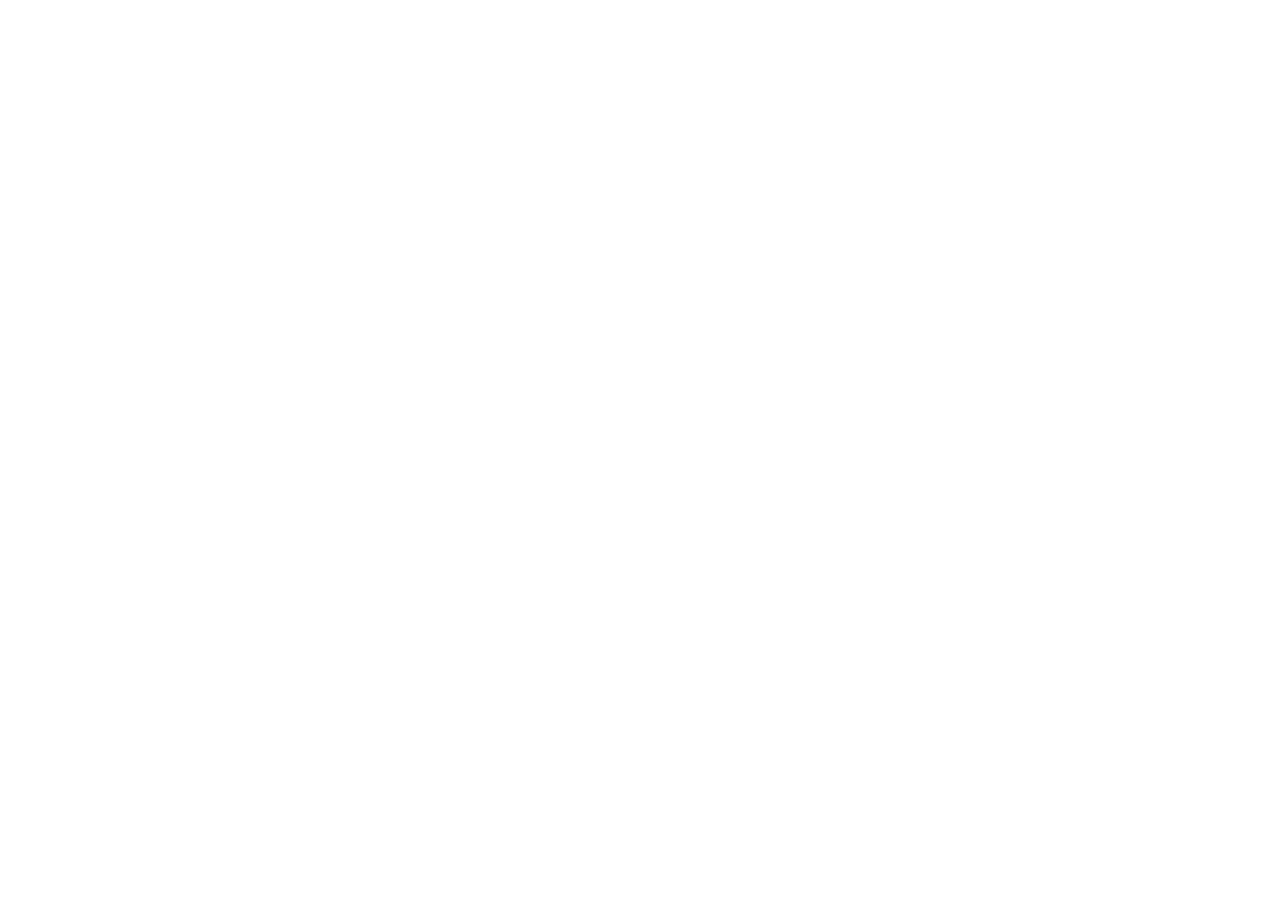
==== index.html @ 693417d9 "Criei a página principal" ====
<!DOCTYPE html>
<html lang="pt-br">
<head>
    <meta charset="UTF-8">
    <meta name="viewport" content="width=device-width, initial-scale=1.0">
    <title>Projeto Rede Social</title>
    <link rel="shortcut icon" href="pacote-d013/favicon.ico" type="image/x-icon">
</head>
<body>
    
</body>
</html>
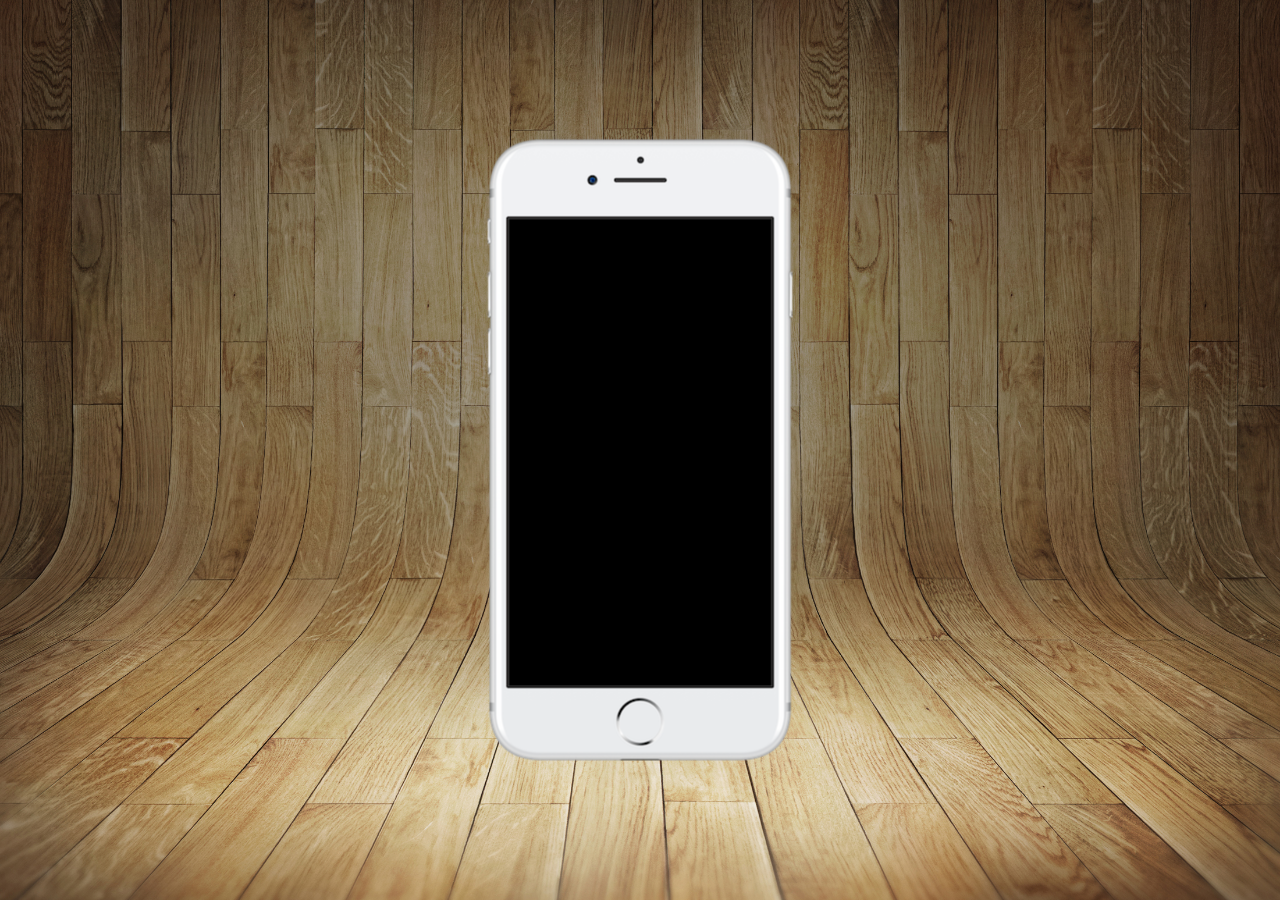
==== commit dff9e47a: "celular adicionado" ====
--- a/index.html
+++ b/index.html
@@ -5,8 +5,16 @@
     <meta name="viewport" content="width=device-width, initial-scale=1.0">
     <title>Projeto Rede Social</title>
     <link rel="shortcut icon" href="pacote-d013/favicon.ico" type="image/x-icon">
+    <link rel="stylesheet" href="estilos/style.css">
 </head>
 <body>
-    
+    <main>
+        <section id="phone">
+
+        </section>
+        <section id="social">
+
+        </section>
+    </main>
 </body>
 </html>--- a/estilos/style.css
+++ b/estilos/style.css
@@ -0,0 +1,30 @@
+@charset "UTF-8";
+
+* {
+    margin: 0px;
+    padding: 0px;
+    font-family: Arial, Helvetica, sans-serif;
+}
+
+html, body {
+    height: 100vh;
+    width: 100vw;
+    background: black;
+}
+
+body {
+    background: black url(../pacote-d013/imagens/fundo-madeira.jpg) center center no-repeat fixed;
+    background-size: cover;
+}
+
+section#phone {
+    position: absolute;
+    top: 50%;
+    left: 50%;
+    transform: translate(-50%, -50%);
+
+    height: 627px;
+    width: 311px;
+    background: url(../pacote-d013/imagens/frame-iphone.png) center center no-repeat fixed;
+    background-size: auto;
+}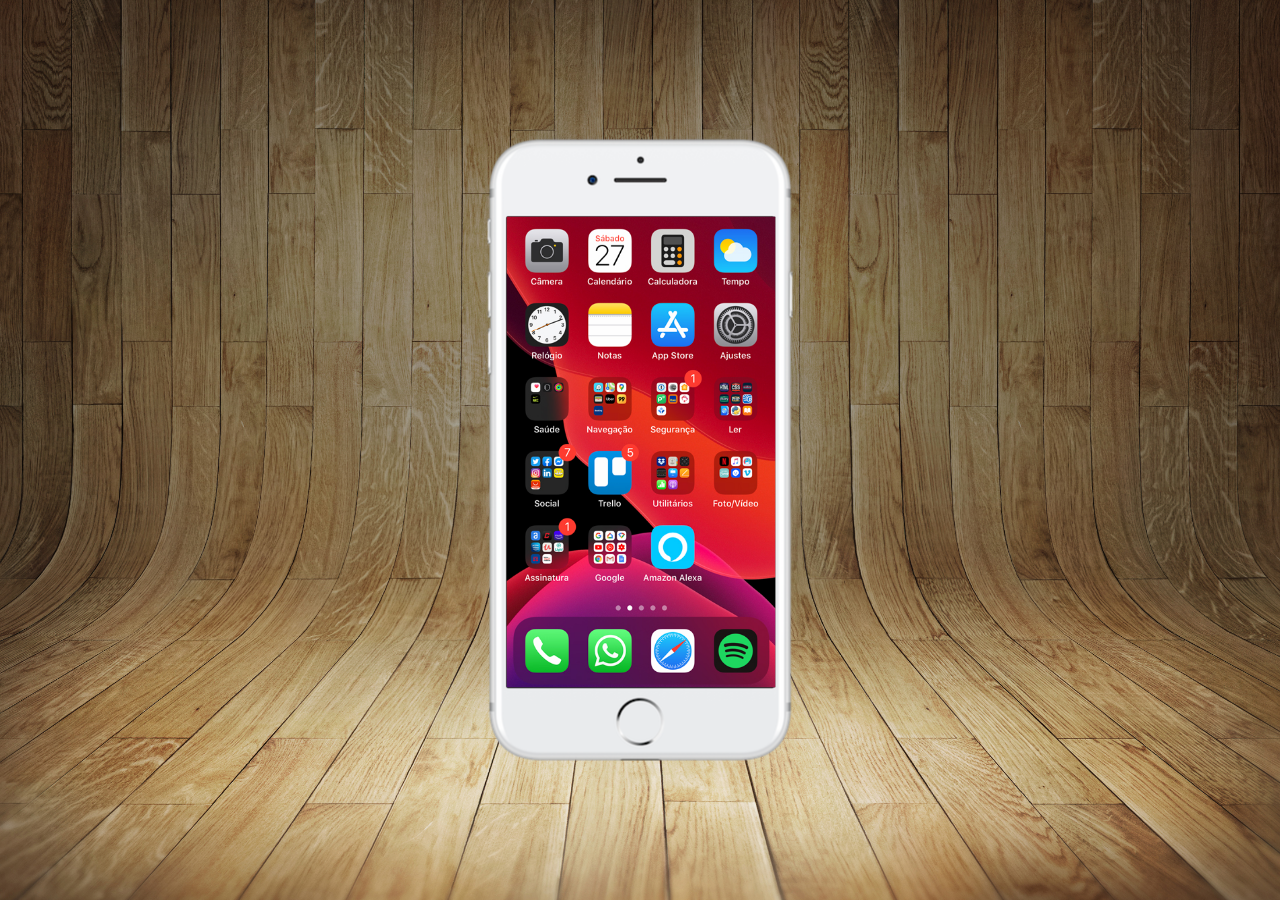
==== commit a05e49ee: "tela home criada" ====
--- a/index.html
+++ b/index.html
@@ -10,7 +10,7 @@
 <body>
     <main>
         <section id="phone">
-
+            <iframe src="home.html" name="tela" id="tela" frameborder="0"></iframe>
         </section>
         <section id="social">
 
--- a/estilos/style.css
+++ b/estilos/style.css
@@ -17,6 +17,11 @@
     background-size: cover;
 }
 
+main {
+    position: relative;
+    height: 100vh;
+}
+
 section#phone {
     position: absolute;
     top: 50%;
@@ -27,4 +32,12 @@
     width: 311px;
     background: url(../pacote-d013/imagens/frame-iphone.png) center center no-repeat fixed;
     background-size: auto;
+}
+
+iframe#tela {
+    position: relative;
+    top: 80px;
+    left: 22px;
+    width: 269px;
+    height: 471px;
 }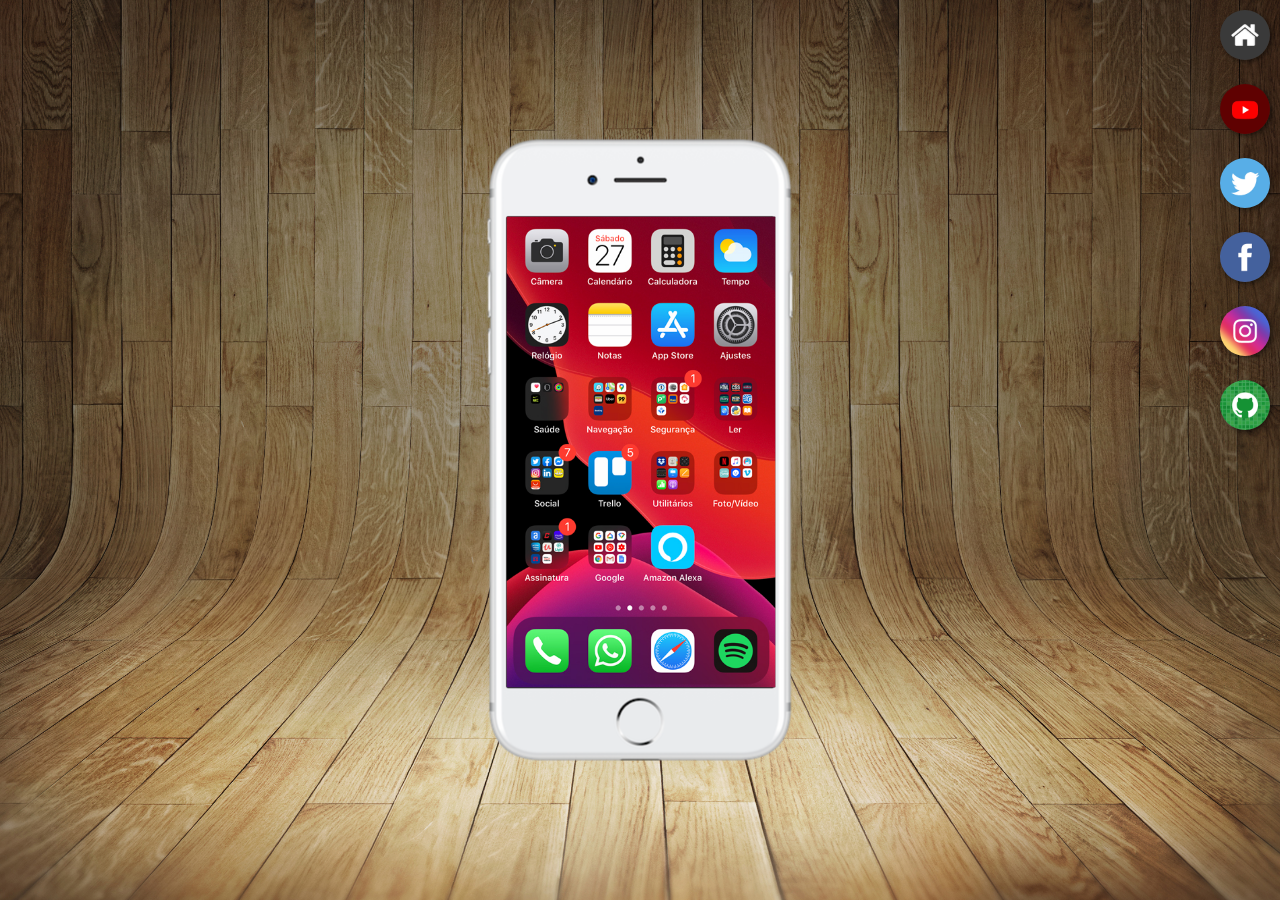
==== commit d5324558: "botões adicionados" ====
--- a/index.html
+++ b/index.html
@@ -13,7 +13,12 @@
             <iframe src="home.html" name="tela" id="tela" frameborder="0"></iframe>
         </section>
         <section id="social">
-
+            <a href="#" target="tela"><img src="pacote-d013/imagens/logo-home.jpg" alt="Home"></a><br>
+            <a href="#" target="tela"><img src="pacote-d013/imagens/logo-youtube.jpg" alt="Youtube"></a><br>
+            <a href="#" target="tela"><img src="pacote-d013/imagens/logo-twitter.jpg" alt="Twitter"></a><br>
+            <a href="#" target="tela"><img src="pacote-d013/imagens/logo-facebook.jpg" alt="Facebook"></a><br>
+            <a href="#" target="tela"><img src="pacote-d013/imagens/logo-instagram.jpg" alt="Instagram"></a><br>
+            <a href="#" target="tela"><img src="pacote-d013/imagens/logo-github.jpg" alt="Github"></a>
         </section>
     </main>
 </body>
--- a/estilos/style.css
+++ b/estilos/style.css
@@ -40,4 +40,22 @@
     left: 22px;
     width: 269px;
     height: 471px;
+}
+
+section#social {
+    text-align: right;
+}
+
+section#social img {
+    width: 50px;
+    margin: 10px;
+    box-shadow: 2px 2px 5px rgba(0, 0, 0, 0.5);
+    border-radius: 50%;
+    box-sizing: border-box;
+}
+
+section#social img:hover {
+    transition: .1s;
+    transform: translate(-3px, -3px);
+    border: 2px solid rgba(255, 255, 255, 0.5);
 }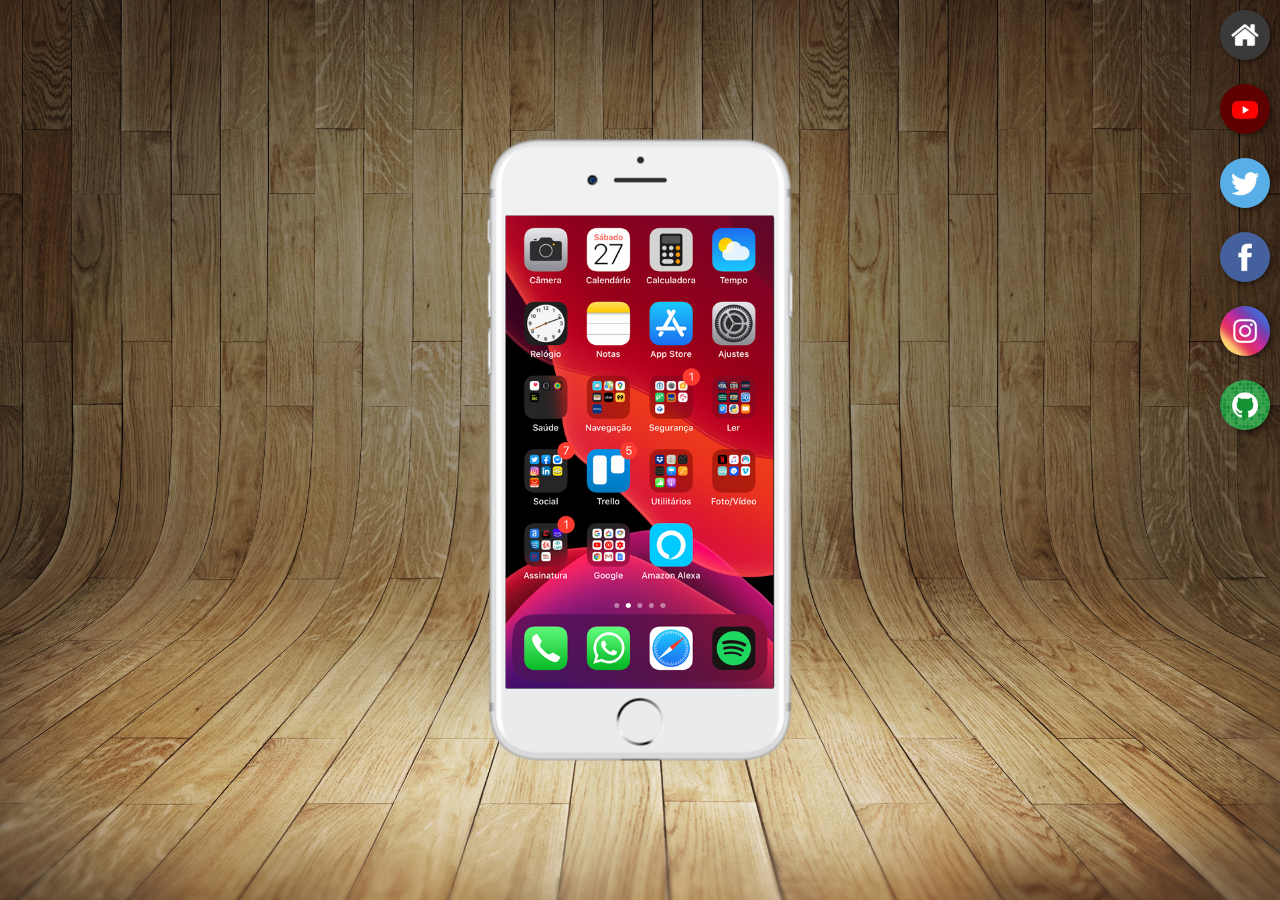
==== commit f131e266: "projeto finalizado" ====
--- a/index.html
+++ b/index.html
@@ -13,12 +13,12 @@
             <iframe src="home.html" name="tela" id="tela" frameborder="0"></iframe>
         </section>
         <section id="social">
-            <a href="#" target="tela"><img src="pacote-d013/imagens/logo-home.jpg" alt="Home"></a><br>
-            <a href="#" target="tela"><img src="pacote-d013/imagens/logo-youtube.jpg" alt="Youtube"></a><br>
-            <a href="#" target="tela"><img src="pacote-d013/imagens/logo-twitter.jpg" alt="Twitter"></a><br>
-            <a href="#" target="tela"><img src="pacote-d013/imagens/logo-facebook.jpg" alt="Facebook"></a><br>
-            <a href="#" target="tela"><img src="pacote-d013/imagens/logo-instagram.jpg" alt="Instagram"></a><br>
-            <a href="#" target="tela"><img src="pacote-d013/imagens/logo-github.jpg" alt="Github"></a>
+            <a href="home.html" target="tela"><img src="pacote-d013/imagens/logo-home.jpg" alt="Home"></a><br>
+            <a href="youtube.html" target="tela"><img src="pacote-d013/imagens/logo-youtube.jpg" alt="Youtube"></a><br>
+            <a href="twitter.html" target="tela"><img src="pacote-d013/imagens/logo-twitter.jpg" alt="Twitter"></a><br>
+            <a href="facebook.html" target="tela"><img src="pacote-d013/imagens/logo-facebook.jpg" alt="Facebook"></a><br>
+            <a href="instagram.html" target="tela"><img src="pacote-d013/imagens/logo-instagram.jpg" alt="Instagram"></a><br>
+            <a href="github.html" target="tela"><img src="pacote-d013/imagens/logo-github.jpg" alt="Github"></a>
         </section>
     </main>
 </body>
--- a/estilos/style.css
+++ b/estilos/style.css
@@ -36,10 +36,10 @@
 
 iframe#tela {
     position: relative;
-    top: 80px;
-    left: 22px;
-    width: 269px;
-    height: 471px;
+    top: 79px;
+    left: 21px;
+    width: 268px;
+    height: 473px;
 }
 
 section#social {
